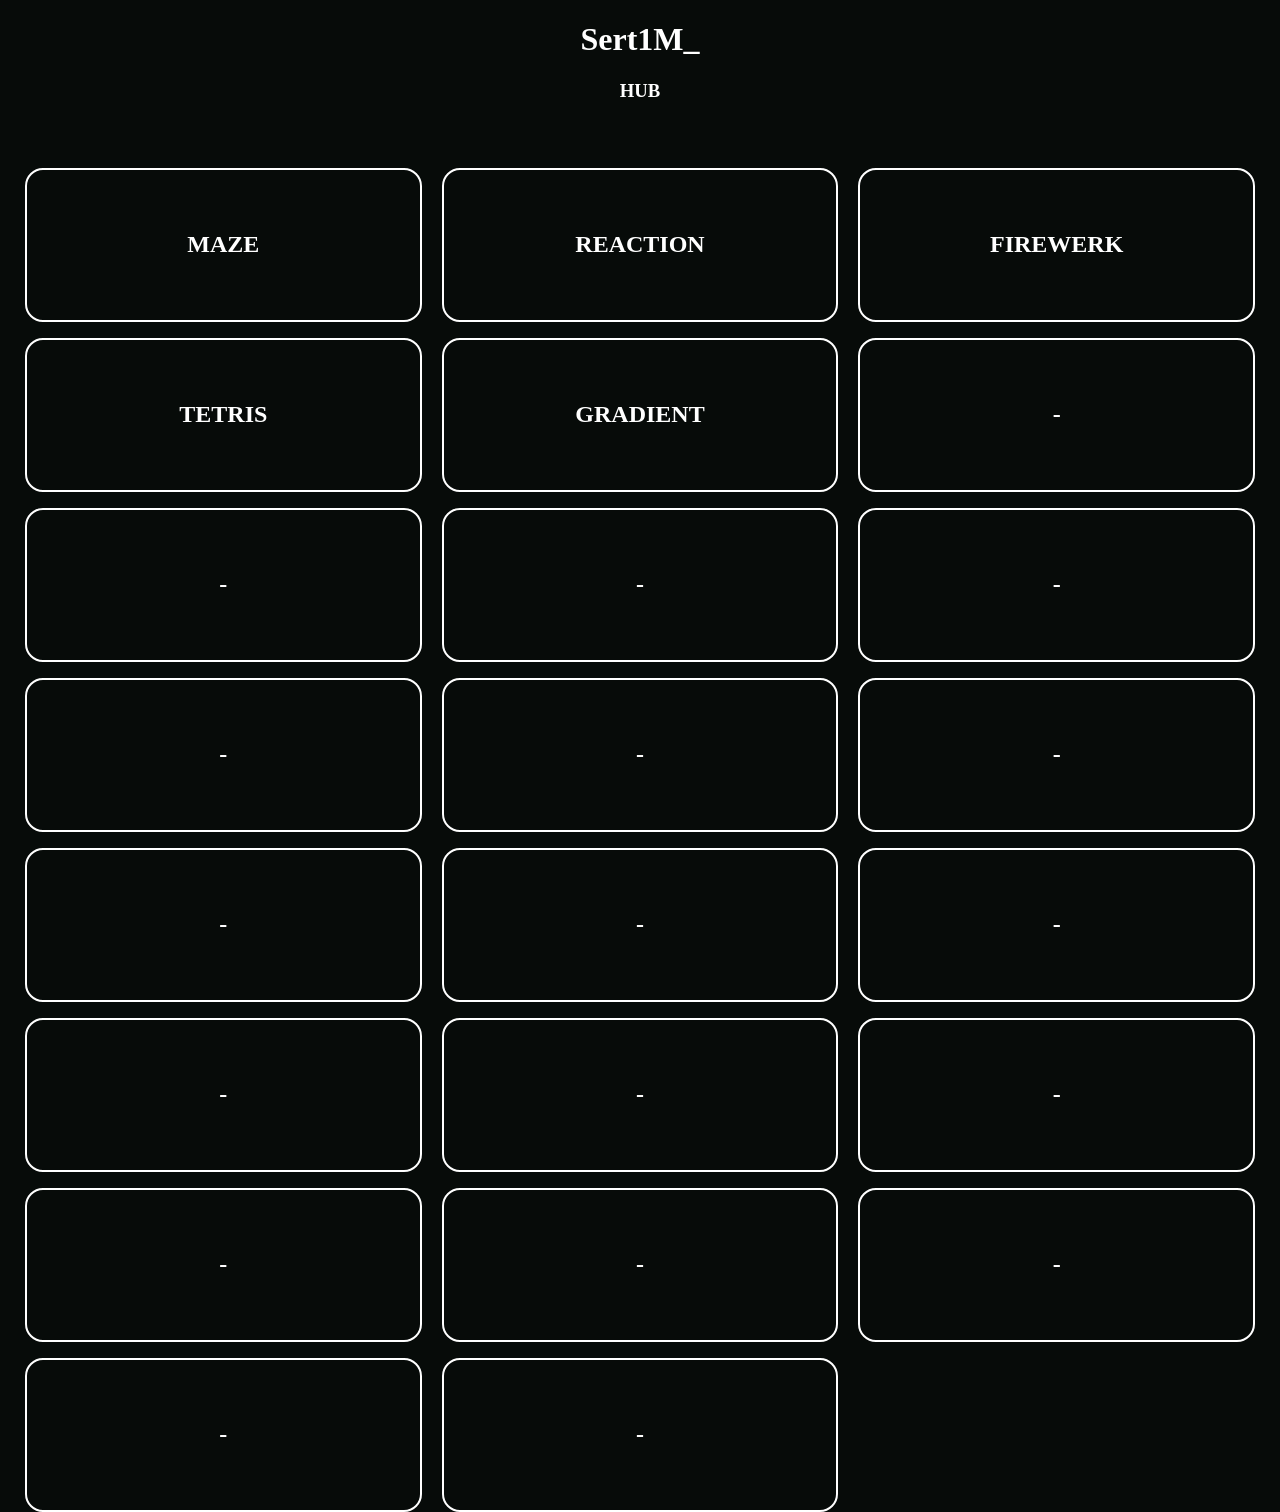
==== index.html @ 99b089f0 "Add files via upload" ====
<!DOCTYPE html>
<html lang="en">
<head>
    <meta charset="UTF-8">
    <meta name="viewport" content="width=device-width, initial-scale=1.0">
    <title>HUB</title>
    <link rel="icon" href="data:,">
    <link rel="stylesheet" href="style.css">
</head>
<body>
    
<header class="header">
    <h1 class="text-header">Sert1M_</h1>
    <h3 class="text-header">HUB</h3>
</header>

<div class="grid">
    <a href="p/maze/" class="card">
        <h2 class="card-text">MAZE</h2>
    </a>

    <a href="p/reaction/" class="card">
        <h2 class="card-text">REACTION</h2>
    </a>

    <a href="p/firewerk/" class="card">
        <h2 class="card-text">FIREWERK</h2>
    </a>

    <a href="p/tetris/" class="card">
        <h2 class="card-text">TETRIS</h2>
    </a>

    <a href="p/random-gradient/" class="card">
        <h2 class="card-text">GRADIENT</h2>
    </a>

    <a href="/" class="card">
        <h2 class="card-text">-</h2>
    </a>

    <a href="/" class="card">
        <h2 class="card-text">-</h2>
    </a>

    <a href="/" class="card">
        <h2 class="card-text">-</h2>
    </a>

    <a href="/" class="card">
        <h2 class="card-text">-</h2>
    </a>

    <a href="/" class="card">
        <h2 class="card-text">-</h2>
    </a>

    <a href="/" class="card">
        <h2 class="card-text">-</h2>
    </a>

    <a href="/" class="card">
        <h2 class="card-text">-</h2>
    </a>

    <a href="/" class="card">
        <h2 class="card-text">-</h2>
    </a>

    <a href="/" class="card">
        <h2 class="card-text">-</h2>
    </a>

    <a href="/" class="card">
        <h2 class="card-text">-</h2>
    </a>

    <a href="/" class="card">
        <h2 class="card-text">-</h2>
    </a>

    <a href="/" class="card">
        <h2 class="card-text">-</h2>
    </a>

    <a href="/" class="card">
        <h2 class="card-text">-</h2>
    </a>

    <a href="/" class="card">
        <h2 class="card-text">-</h2>
    </a>

    <a href="/" class="card">
        <h2 class="card-text">-</h2>
    </a>

    <a href="/" class="card">
        <h2 class="card-text">-</h2>
    </a>

    <a href="/" class="card">
        <h2 class="card-text">-</h2>
    </a>

    <a href="/" class="card">
        <h2 class="card-text">-</h2>
    </a>


</div>

    <script src="script.js"></script>
</body>
</html>
---- style.css ----
body{
    margin: 0;
    background-color: #070b09;
    
}

.header{
    width: 100%;
    background-color:#070b09;
    
    margin-bottom: 66px;
}

.grid{
    background-color: #070b09;

    display: grid;

    gap: 20px;

    justify-content: center;

    padding: 0 25px;
    max-width: 1430px;

    margin-left: auto;
    margin-right: auto;

    grid-template-columns: repeat(3,1fr);
    grid-auto-rows: 150px
}

.card{
    display: flex;
    justify-content: center;
    align-items: center;

    margin-bottom: 50px;

    border-color: white;
    border: 2px solid white;
    border-radius: 18px;
    
    background-color: #070b09;
    text-decoration: none;
    color: #070b09;

    height: 100%;
    max-height: 170px;
}

.card-text{
    text-align: center;
    color: white;
}

.text-header{
    text-align: center;
    color: white;
}
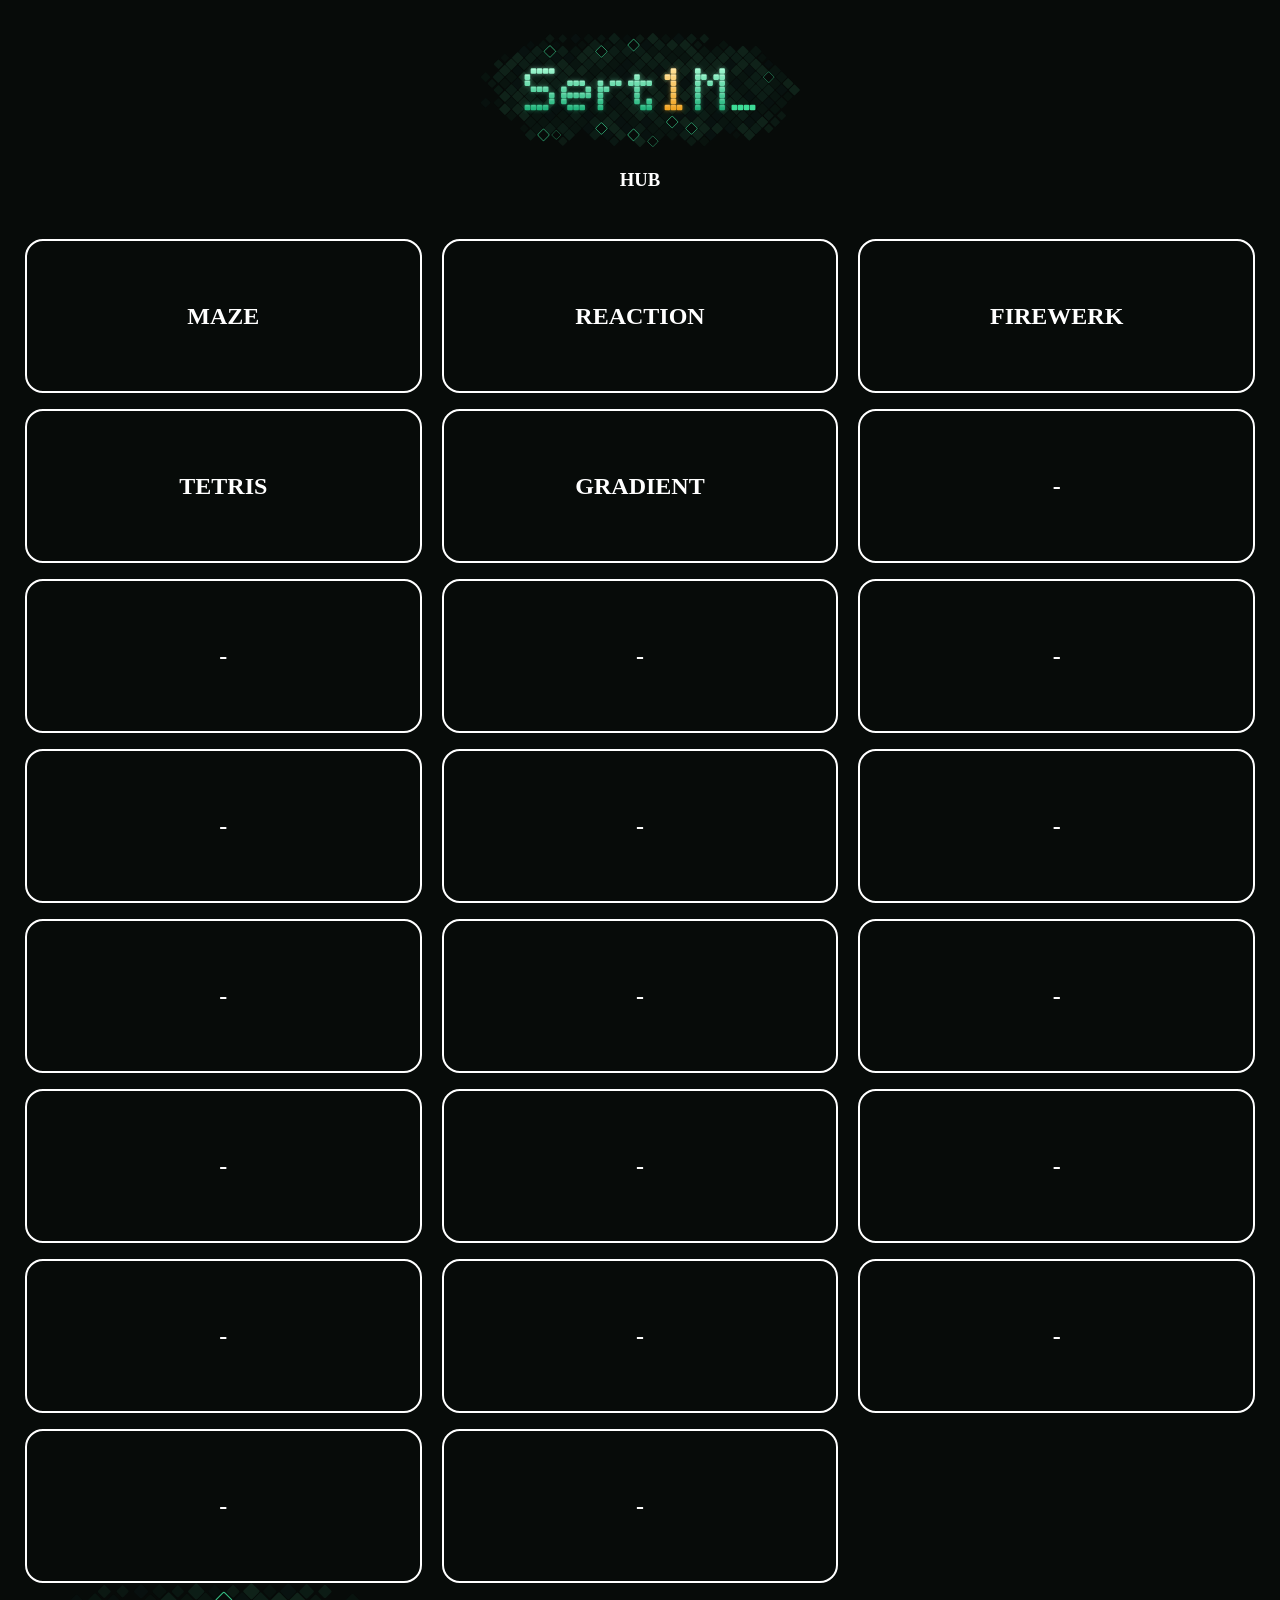
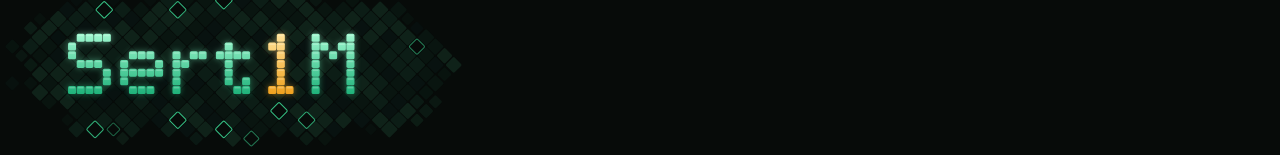
==== commit f8d8b656: "Add files via upload" ====
--- a/index.html
+++ b/index.html
@@ -10,7 +10,7 @@
 <body>
     
 <header class="header">
-    <h1 class="text-header">Sert1M_</h1>
+    <img src="logo.svg" alt="Sert1M_" class="logo">
     <h3 class="text-header">HUB</h3>
 </header>
 
@@ -112,4 +112,9 @@
 
     <script src="script.js"></script>
 </body>
+
+<a href="https://sert1m-322.github.io/HUB/" class="hub-logo">
+    <img src="https://sert1m-322.github.io/HUB/logo.svg" alt="Sert1M_ hub">
+</a>
+
 </html>
--- a/style.css
+++ b/style.css
@@ -35,8 +35,6 @@
     justify-content: center;
     align-items: center;
 
-    margin-bottom: 50px;
-
     border-color: white;
     border: 2px solid white;
     border-radius: 18px;
@@ -57,4 +55,15 @@
 .text-header{
     text-align: center;
     color: white;
+}
+
+
+.header{
+    display: flex;
+    flex-direction: column;   /* элементы друг под другом */
+    align-items: center;      /* центр по горизонтали */
+    margin: 30px 0;
+}
+.logo{
+    height: 120px;            /* на главной можно крупнее, чем в углу других сайтов */
 }
